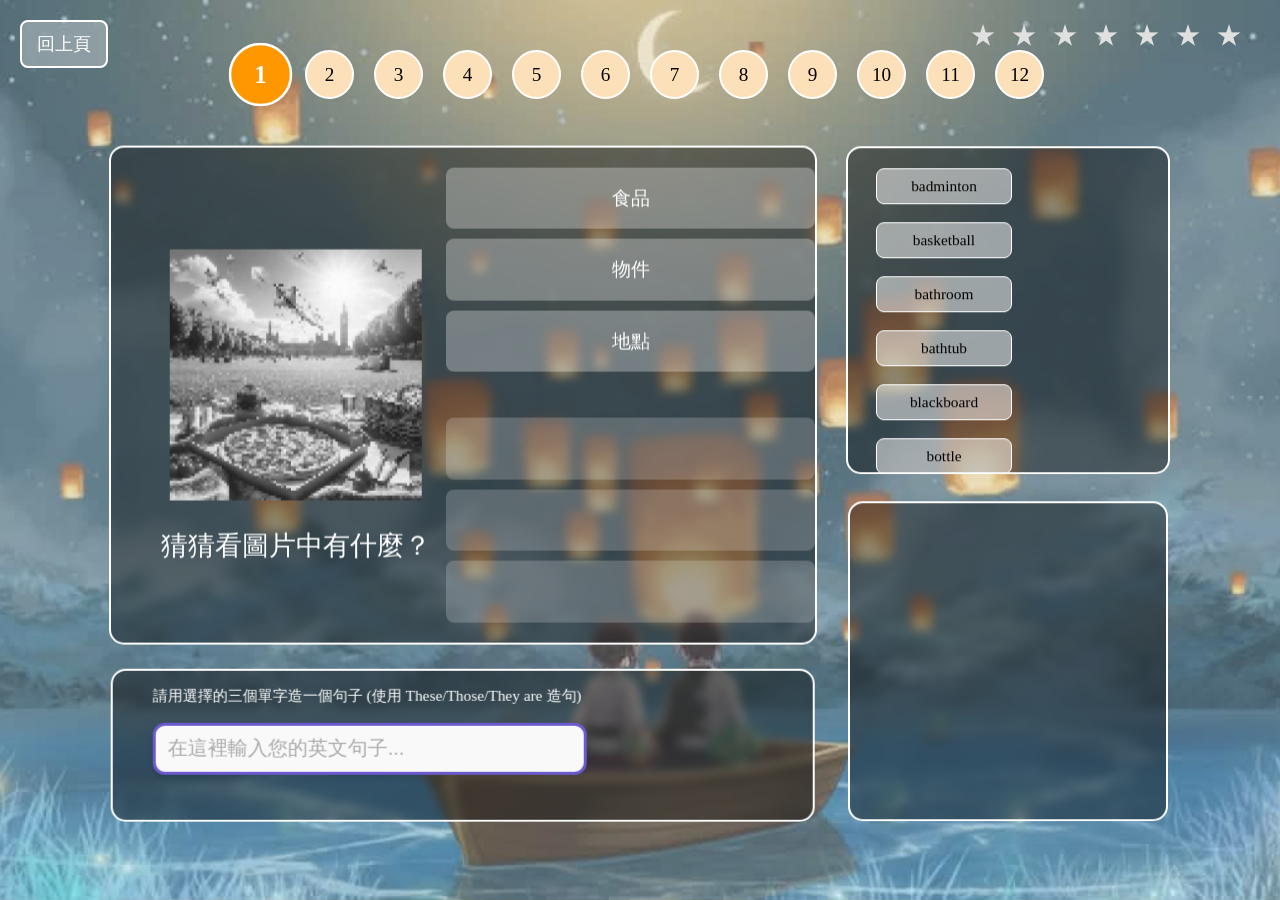
==== hard_mode.html @ 1e6c9f37 "Add files via upload" ====
<!DOCTYPE html>
<html lang="zh-TW">
<head>
    <meta charset="UTF-8">
    <meta name="viewport" content="width=device-width, initial-scale=1.0">
    <title>困難模式：單字解謎</title>
    <link rel="stylesheet" href="static/css/hard_mode.css">
</head>
<body>
    <audio id="easy-bgm" src="static/audio/music_hard.mp3" loop autoplay></audio>

    <div class="bg-layer"></div>
    <a href="index.html" alt="go-back">
        <button id="back-btn" class="back-btn">回上頁</button>
    </a>

    <div id="level-indicator">
        <div class="level-circle active">1</div>
        <div class="level-circle">2</div>
        <div class="level-circle">3</div>
        <div class="level-circle">4</div>
        <div class="level-circle">5</div>
        <div class="level-circle">6</div>
        <div class="level-circle">7</div>
        <div class="level-circle">8</div>
        <div class="level-circle">9</div>
        <div class="level-circle">10</div>
        <div class="level-circle">11</div>
        <div class="level-circle">12</div>
    </div>

    <div id="stars-container">
        <span class="star word-star">★</span>
        <span class="star word-star">★</span>
        <span class="star word-star">★</span>
        <span class="star sentence-star">★</span>
        <span class="star sentence-star">★</span>
        <span class="star sentence-star">★</span>
        <span class="star sentence-star">★</span>

        <div id="scoring-standards" class="scoring-standards">
            <h4>如何獲得更多星星?</h4>
            <ul>
                <li>⭐ 句子符合題目文法提示要求</li>
                <li>⭐ 句子完全使用了所選擇的三個單字</li>
                <li>⭐ 基本文法、大小寫、標點與空格使用正確</li>
                <li>⭐ 句子使用適當形容詞，達一定長度、豐富度</li>
            </ul>
        </div>
    </div>

    <div id="game-box" class="game-box">
        <div id="left-side">
            <img id="vague-image" src="" alt="vague-image">
            <p>猜猜看圖片中有什麼？</p>
        </div>
        <div id="right-side">
            <div id="tip-boxes">
                <div class="tip-box" id="tip1"></div>
                <div class="tip-box" id="tip2"></div>
                <div class="tip-box" id="tip3"></div>
            </div>
            <div id="answer-boxes">
                <div class="answer-box" id="answer1"></div>
                <div class="answer-box" id="answer2"></div>
                <div class="answer-box" id="answer3"></div>
            </div>
        </div>
    </div>

    <div class="sentence" id="sentence">
        <p>請用選擇的三個單字造一個句子</p>
        <input type="text" id="sentence-input" placeholder="在這裡輸入您的英文句子..." class="sentence-input">
        <button class="confirm-btn hidden">確認</button>
    </div>

    <div id="answer-area" class="answer-area">
        <div class="word-card">
            <div class="cards"></div>
            <button class="submit-btn hidden">檢查答案</button>
        </div> 
        <div class="feed-back">
            <div id="feedback-container"></div>
        </div> 
    </div>

    <div id="image-modal" class="modal-backdrop">
        <div class="modal-content">
            <div id="modal-summary-stars" class="modal-summary-stars">
                <span class="m-star">★</span>
                <span class="m-star">★</span>
                <span class="m-star">★</span>
                <span class="m-star">★</span>
                <span class="m-star">★</span>
                <span class="m-star">★</span>
                <span class="m-star">★</span>
            </div>
            <div class="modal-body">
                <div class="modal-body-flex">
                    <div class="image-column">
                        <h3>關卡原始圖片：</h3>
                        <img id="generated-image" src="" alt="Original Image">
                    </div>
                    <div class="image-column">
                        <h3>您用句子生成的圖片如下：</h3>
                        <div id="ai-loading-placeholder">圖片生成中...</div>
                        <img id="ai-generated-image" src="" alt="AI Generated Image" class="hidden">
                    </div>
                </div>
            </div>
            <div class="modal-footer">
                <button id="next-level-btn">下一關</button>
            </div>
        </div>
    </div>

    <script>
        let currentLevel = 1; 
        let levelDataCache = []; 
        let currentSentencePrompt = ""; 
        let feedbackCount = 0; 

        const words = [
            "pizza","kite","grassland","computer","coffee","office","television","sofa","living room",
            "clock","blackboard","classroom","sandwich","robot","factory","bottle","badminton","gym","basketball",
            "scarf","park","glasses","madam","boutique","bathtub","toilet","bathroom","campsite","tent","guitar","magnifier",
            "pasta","scientist","hero","reporter","street","hamburger","market","earphone","wallet","donut","swimsuit"
        ];

        function updateStars(type, count) {
            const selector = type === 'word' ? '.word-star' : '.sentence-star';
            const starGroup = document.querySelectorAll(selector);
            starGroup.forEach((star, index) => {
                if (index < count) {
                    star.classList.add('active'); 
                } else {
                    star.classList.remove('active');
                }
            });
        }

        function typeEffect(elementId, text, delay = 30, callback = null) {
            const container = document.getElementById(elementId);
            container.innerHTML = ''; 
            
            const outputElement = document.createElement('div');
            outputElement.style.whiteSpace = 'pre-wrap'; 
            outputElement.style.lineHeight = '1.6'; 
            container.appendChild(outputElement);
            
            let i = 0;
            const feedBackBox = document.querySelector(".feed-back"); 
            
            function typing() {
                if (i < text.length) {
                    outputElement.textContent += text.charAt(i);
                    i++;
                    if (feedBackBox) feedBackBox.scrollTop = feedBackBox.scrollHeight;
                    setTimeout(typing, delay);
                } else if (callback) { 
                    callback(); 
                }
            }
            typing();
        }

        // 純前端 AI 繪圖產生器 (帶失敗替代圖片)
        async function generateFrontendImage(promptText) {
            const encodedPrompt = encodeURIComponent(`children storybook style illustration, ${promptText}, vivid colors, cute, clean lines`);
            const imageUrl = `https://image.pollinations.ai/prompt/${encodedPrompt}?width=512&height=512&nologo=true`;
            const fallbackImage = "static/image/default_ai.png";

            return new Promise((resolve) => {
                const img = new Image();
                img.src = imageUrl;
                img.onload = () => resolve(imageUrl);
                img.onerror = () => {
                    console.warn("Pollinations.ai 請求失敗，切換至備用圖片");
                    const levelData = levelDataCache.find(item => Number(item.level) === Number(currentLevel));
                    resolve(levelData ? levelData.image_origin : fallbackImage);
                };
            });
        }

        // Gemini API 前端呼叫邏輯
        async function fetchGeminiAnalysis(userSentence, correctSelected, wrongSelected, missingWords, targetAnswers, sentencePrompt, roundIndex) {
            const requestBody = {
                userSentence,
                correctSelected,
                wrongSelected,
                missingWords,
                targetAnswers,
                sentencePrompt,
                roundIndex
            };

            // 呼叫 Vercel Serverless Function 路由
            const response = await fetch("/api/gemini", {
                method: "POST",
                headers: { "Content-Type": "application/json" },
                body: JSON.stringify(requestBody)
            });

            if (!response.ok) {
                throw new Error(`Serverless API 回應異常: ${response.status}`);
            }

            const data = await response.json();
            return data.result;
        }

        // API 請求失敗時觸發的本地罐頭診斷引擎 (Fallback)
        function generatePureFrontendFeedback(sentence, missingWords, userWords) {
            let feedback = "🤖 AI 老師學習與診斷建議：\n\n";
            const s = sentence.trim();

            if (missingWords.length > 0) {
                feedback += `1. 單字提示：有部分目標單字尚未答對或填入哦！請再次檢查圖片細節。\n`;
            } else {
                feedback += `1. 單字提示：太棒了！三個圖片目標單字都有正確選擇與應用！\n`;
            }

            let grammarIssues = [];
            if (!/^[A-Z]/.test(s)) grammarIssues.push("句首字母記得要大寫");
            if (!/[.!?]$/.test(s)) grammarIssues.push("句尾記得加上標點符號 (.)");
            
            if (grammarIssues.length > 0) {
                feedback += `2. 文法修正：${grammarIssues.join("；")}。\n`;
            } else {
                feedback += `2. 文法修正：大小寫與句尾標點符號非常標準！\n`;
            }

            const wordCount = s.split(/\s+/).filter(w => w.length > 0).length;
            if (wordCount < 6) {
                feedback += `3. 畫面引導建議：試著加入一些形容詞（如 big, cute, happy）來豐富句子內容，讓畫面更生動！\n`;
            } else {
                feedback += `3. 畫面引導建議：句子非常有豐富度，表現非常優異！\n`;
            }

            return feedback;
        }

        async function showModal() {
            const levelData = levelDataCache.find(item => Number(item.level) === Number(currentLevel));
            const userSentence = document.getElementById("sentence-input").value.trim();
            
            const currentWordStars = document.querySelectorAll('.word-star.active').length;
            const currentSentenceStars = document.querySelectorAll('.sentence-star.active').length;

            const originalImg = document.getElementById("generated-image");
            const aiImg = document.getElementById("ai-generated-image");
            const loading = document.getElementById("ai-loading-placeholder");
            const footer = document.querySelector(".modal-footer"); 

            if (levelData) originalImg.src = levelData.image_origin;
            loading.classList.remove("hidden");
            loading.textContent = "AI 繪圖大師正在根據你的造句繪製插畫..."; 
            aiImg.classList.add("hidden");
            footer.style.display = "none"; 

            document.getElementById("image-modal").classList.add("visible");
            playStarAnimation(currentWordStars, currentSentenceStars);

            handleFinalSave();

            try {
                const generatedUrl = await generateFrontendImage(userSentence);
                aiImg.src = generatedUrl;
                loading.classList.add("hidden");
                aiImg.classList.remove("hidden");
                footer.style.display = "flex"; 
                
                saveToPortfolio({
                    image: generatedUrl, 
                    mode: '困難模式',
                    level: currentLevel,
                    sentence: userSentence,
                    wordStars: currentWordStars,
                    sentenceStars: currentSentenceStars,
                    time: new Date().toLocaleString('zh-TW', { hour12: false })
                });
            } catch (e) {
                loading.textContent = "生圖功能暫時休息，不影響過關，請點擊下一關。";
                footer.style.display = "flex";
            }
        }

        function loadLevel(level, isReplay = false) {
            const targetLevel = Number(level);
            const levelData = levelDataCache.find(item => Number(item.level) === targetLevel);
            
            if (!levelData) {
                console.error("loadLevel 找不到資料:", targetLevel);
                return;
            }
            
            currentLevel = targetLevel;
            feedbackCount = 0; 
            
            document.querySelectorAll(".level-circle").forEach(c => {
                c.classList.remove("active");
                if (Number(c.textContent) === targetLevel) c.classList.add("active");
            });

            const vagueImg = document.getElementById("vague-image");
            const originalImg = document.getElementById("generated-image");

            vagueImg.src = levelData.image_vague;
            originalImg.src = levelData.image_origin; 

            document.getElementById("tip1").textContent = levelData.tip[0];
            document.getElementById("tip2").textContent = levelData.tip[1];
            document.getElementById("tip3").textContent = levelData.tip[2];

            if (!isReplay) {
                document.querySelectorAll(".answer-box").forEach(b => { 
                    b.textContent = ""; 
                    b.classList.remove("incorrect", "correct", "correct-locked"); 
                });
                document.getElementById("sentence-input").value = "";
                document.getElementById("feedback-container").innerHTML = "";

                const confirmBtn = document.querySelector(".confirm-btn");
                if (confirmBtn) {
                    confirmBtn.textContent = "確認";
                    confirmBtn.disabled = false;
                }

                renderCards(); 
                setSentencePrompt(levelData);
            }
            updateConfirmButton();
            document.querySelectorAll(".star").forEach(s => {
                s.classList.remove("active", "lit");
            });
            document.querySelectorAll(".m-star").forEach(s => {
                s.classList.remove("active-word", "active-sentence", "lit");
            });
        }

        function renderCards() {
            const container = document.querySelector(".cards");
            const taken = Array.from(document.querySelectorAll(".answer-box")).map(b => b.textContent.trim()).filter(w => w !== "");
            container.innerHTML = "";
            [...words].sort().forEach(word => {
                if (taken.includes(word)) return;
                const card = document.createElement("div");
                card.className = "card";
                card.textContent = word;
                card.dataset.word = word;
                container.appendChild(card);
            });
        }

        function setSentencePrompt(levelData) {
            const p = document.querySelector("#sentence p");
            if (levelData?.sentence?.length > 0) {
                currentSentencePrompt = levelData.sentence[Math.floor(Math.random() * levelData.sentence.length)];
                p.innerHTML = `請用選擇的三個單字造一個句子 (${currentSentencePrompt})`;
            }
        }

        function updateConfirmButton() {
            const a1 = document.getElementById("answer1").textContent.trim();
            const a2 = document.getElementById("answer2").textContent.trim();
            const a3 = document.getElementById("answer3").textContent.trim();
            const s = document.getElementById("sentence-input").value.trim();
            
            const isCardsFull = (a1 !== "" && a2 !== "" && a3 !== "");
            document.querySelector(".submit-btn").classList.toggle("hidden", !isCardsFull);

            const isSentenceReady = (s !== "");
            document.querySelector(".confirm-btn").classList.toggle("hidden", !isSentenceReady);
        }

        function handleSubmitAnswer() {
            const levelData = levelDataCache.find(item => item.level === currentLevel);
            if (!levelData) return;
            const userBoxes = [document.getElementById("answer1"), document.getElementById("answer2"), document.getElementById("answer3")];
            const corrects = levelData.answer.map(w => w.toLowerCase());

            userBoxes.forEach(box => {
                const word = box.textContent.trim().toLowerCase();
                box.classList.remove("incorrect", "correct", "correct-locked");
                if (corrects.includes(word)) {
                    box.classList.add("correct", "correct-locked"); 
                } else if (word !== "") {
                    box.classList.add("incorrect"); 
                }
            });
            const correctCount = document.querySelectorAll(".answer-box.correct").length;
            updateStars('word', correctCount);
        }

        function evaluateSentenceStars(sentence, userWords) {
            let stars = 0;
            const s = sentence.trim();
            const sLower = s.toLowerCase();
            
            const hasPattern = /\b(these|those|they are)\b/i.test(sLower) || /\bwhat (is|are) .+ doing\b/i.test(sLower);
            const usedCount = userWords.filter(w => sLower.includes(w.toLowerCase())).length;
            
            const hasSubject = /\b(i|you|he|she|it|we|they|the|this|that|these|those)\b/i.test(sLower);
            const hasVerb = /\b(is|am|are|was|were|be|have|has|do|does|did|can|could|will|should)\b/i.test(sLower);
            const properFormat = /^[A-Z]/.test(s) && /[.!?]$/.test(s); 
            const noSpacingIssue = !(/\s[.,!?;:]|[.,!?;:](?!\s|$)|\s{2,}/.test(s)); 
            
            const wordCount = s.split(/\s+/).filter(w => w.length > 0).length;
            const hasAdjective = /\b(round|square|beautiful|handsome|fragrant|delicious|colorful|expensive|cheap|smart|cute|big|huge|wide|narrow|tall|short|small|happy|sad|hot|cold|red|orange|blue|green|yellow|white|black|gray|fast|slow|good|nice|comfortable|dark|bright)\b/i.test(sLower);

            if (hasPattern) {
                stars = 1;
                if (usedCount >= 3) {
                    stars = 2;
                    if (properFormat && hasSubject && hasVerb && noSpacingIssue) {
                        stars = 3;
                        if (wordCount >= 20 && hasAdjective) {
                            stars = 4;
                        }
                    }
                }
            }

            updateStars('sentence', stars);
        }

        async function handleConfirm() {
            const btn = document.querySelector(".confirm-btn");
            const sentenceInput = document.getElementById("sentence-input");
            const levelData = levelDataCache.find(item => Number(item.level) === Number(currentLevel));
            
            if (!levelData) return;

            const userBoxes = [document.getElementById("answer1"), document.getElementById("answer2"), document.getElementById("answer3")];
            const selectedWords = userBoxes.map(b => b.textContent.trim().toLowerCase()).filter(w => w !== "");
            const targetAnswers = levelData.answer.map(w => w.toLowerCase());

            const correctSelected = selectedWords.filter(w => targetAnswers.includes(w));
            const wrongSelected = selectedWords.filter(w => !targetAnswers.includes(w));
            const missingWords = targetAnswers.filter(w => !selectedWords.includes(w));

            evaluateSentenceStars(sentenceInput.value.trim(), selectedWords);

            if (feedbackCount >= 2) { 
                showModal();
                return;
            }

            btn.disabled = true;
            document.getElementById("feedback-container").innerHTML = "🤖 AI 老師正在連線批改並分析學習進度...";

            let finalFeedback = "";
            try {
                finalFeedback = await fetchGeminiAnalysis(
                    sentenceInput.value.trim(),
                    correctSelected,
                    wrongSelected,
                    missingWords,
                    targetAnswers,
                    currentSentencePrompt,
                    feedbackCount
                );
            } catch (err) {
                console.warn("Gemini API 請求失敗，改為本地診斷引導:", err);
                finalFeedback = generatePureFrontendFeedback(sentenceInput.value.trim(), missingWords, selectedWords);
            }

            typeEffect('feedback-container', finalFeedback, 30, () => {
                feedbackCount++; 
                btn.disabled = false;

                if (feedbackCount < 2) {
                    btn.textContent = "再造一次";
                } else {
                    btn.textContent = "生成圖片";
                }
                updateConfirmButton();
            });
        }

        window.addEventListener("DOMContentLoaded", () => {
            document.querySelector(".cards").addEventListener("click", e => {
                if (!e.target.classList.contains("card")) return;
                const emptyBox = [
                    document.getElementById("answer1"),
                    document.getElementById("answer2"),
                    document.getElementById("answer3")
                ].find(b => b.textContent.trim() === "");
                
                if (emptyBox) {
                    emptyBox.textContent = e.target.dataset.word; 
                    e.target.remove(); 
                    updateConfirmButton(); 
                }
            });

            document.querySelectorAll(".answer-box").forEach(box => {
                box.addEventListener("click", () => {
                    if (box.textContent === "" || box.classList.contains("correct-locked")) return;
                    box.textContent = ""; 
                    box.classList.remove("incorrect", "correct");
                    renderCards(); 
                    updateConfirmButton();
                });
            });

            document.getElementById("sentence-input").addEventListener("input", () => {
                updateConfirmButton();
            });

            document.querySelector(".confirm-btn").addEventListener("click", handleConfirm);
            document.querySelector(".submit-btn").addEventListener("click", handleSubmitAnswer); 

            document.getElementById("next-level-btn").addEventListener("click", () => { 
                document.getElementById("image-modal").classList.remove("visible");
                handleFinalSave(); 

                document.querySelectorAll(".m-star").forEach(s => {
                    s.classList.remove("active-word", "active-sentence");
                });
                        
                setTimeout(() => {
                    loadLevel(currentLevel + 1); 
                }, 100);
            });
            
            fetch("static/data/hard_mode.json")
                .then(res => {
                    if (!res.ok) throw new Error("找不到困難模式關卡檔案");
                    return res.json();
                })
                .then(data => { 
                    levelDataCache = data; 
                    const urlParams = new URLSearchParams(window.location.search);
                    const levelParam = urlParams.get('level');
                    loadLevel(levelParam ? parseInt(levelParam) : 1);
                })
                .catch(err => {
                    console.error(err);
                    alert("讀取關卡失敗，請檢查 static/data/hard_mode.json 是否存在");
                });
        });

        function saveToPortfolio(data) {
            try {
                let portfolio = JSON.parse(localStorage.getItem('userPortfolio')) || [];
                portfolio.unshift(data); 

                if (portfolio.length > 50) {
                    portfolio.pop(); 
                }

                localStorage.setItem('userPortfolio', JSON.stringify(portfolio));
            } catch (e) {
                console.error("儲存失敗，可能是 localStorage 空間不足:", e);
                alert("作品集儲存空間已滿，請到個人作品集刪除一些舊作品哦！");
            }
        }

        function playStarAnimation(totalWordStars, totalSentenceStars) {
            const modalStars = document.querySelectorAll('.m-star');
            const starAudioPath = 'static/audio/star.mp3';
            
            modalStars.forEach(s => s.classList.remove('active-word', 'active-sentence'));

            for (let i = 0; i < totalWordStars; i++) {
                setTimeout(() => {
                    if (modalStars[i]) {
                        modalStars[i].classList.add('active-word');
                        new Audio(starAudioPath).play().catch(e => {}); 
                    }
                }, i * 400);
            }

            for (let j = 0; j < totalSentenceStars; j++) {
                setTimeout(() => {
                    const starIndex = j + 3; 
                    if (modalStars[starIndex]) {
                        modalStars[starIndex].classList.add('active-sentence');
                        new Audio(starAudioPath).play().catch(e => {}); 
                    }
                }, (j + totalWordStars) * 400); 
            }
        }

        function handleFinalSave() {
            const mode = 'hard';
            const currentWordStars = document.querySelectorAll('.word-star.active').length;
            const currentSentenceStars = document.querySelectorAll('.sentence-star.active').length;
            const totalStars = currentWordStars + currentSentenceStars;

            let starRecords = JSON.parse(localStorage.getItem('starRecords')) || { "easy": {}, "hard": {} };
            if (!starRecords[mode]) starRecords[mode] = {};
            const prevStars = starRecords[mode][currentLevel] || 0;
            if (totalStars > prevStars) {
                starRecords[mode][currentLevel] = totalStars;
                localStorage.setItem('starRecords', JSON.stringify(starRecords));
            }

            let progressData = JSON.parse(localStorage.getItem('gameProgress')) || { "easy": 1, "hard": 1 };
            if (currentLevel >= progressData[mode]) {
                progressData[mode] = currentLevel + 1;
                localStorage.setItem('gameProgress', JSON.stringify(progressData));
            }
        }
    </script>
</body>
</html>
---- static/css/hard_mode.css ----
body, html {
    margin: 0;
    padding: 0;
    height: 100%;
    overflow: hidden;
    font-family: "Noto Sans TC", "sans-serif"; 
    color: white;
    text-align: center;
    align-items: center;
    box-sizing: border-box;
}
.bg-layer {
    position: fixed;
    top: 0;
    left: 0;
    width: 100%;
    height: 100%;
    background-image: url('/static/image/background_hard.jpg');
    background-size: cover;
    background-position: center;
    background-repeat: no-repeat;
    opacity: 0.8; /* ✅ 只讓背景變透明 */
    z-index: -1; /* ✅ 在所有前景元素之下 */
}

#back-btn {
    position: fixed;
    top: 20px;
    left: 20px;
    padding: 10px 15px;
    background: rgba(255, 255, 255, 0.3);
    border: 2px solid white;
    border-radius: 8px;
    color: white;
    font-size: 1.1em;
    cursor: pointer;
    transition: background 0.3s ease;
}
#back-btn:hover {
    background: rgba(255, 255, 255, 0.5);
}

.game-box {
    position: absolute;
    top: 50%;
    left: 50%;
    width: 55%;
    height: 55%;
    transform: translate(-75%, -61%);
    background: rgba(0, 0, 0, 0.4);
    border: 2px solid white;
    border-radius: 15px;
    backdrop-filter: blur(5px);
    display: flex;
    justify-content: center;
    align-items: center;
}
.sentence {
    box-sizing: border-box;
    position: absolute;
    top: 50%;
    left: 40%;
    width: 55%;
    height: 17%;
    background: rgba(0, 0, 0, 0.4);
    border: 2px solid white;
    border-radius: 15px;
    backdrop-filter: blur(5px);
    transform: translate(-57%, 143%);
    text-align: left;
    font-size: 1.2em;
    padding: 0 40px;
}
.sentence p {
    font-size: 1.2vw;
    /* margin: 20px 0; */
}
/* 針對造句區域的樣式調整 */
.sentence-input {
    width: 70%; /* 依照使用者要求設定寬度 */
    height: 35%; /* 固定高度，使其看起來像長方形 */
    padding: 0 12px; /* 左右內邊距，上下由 height 決定 */
    line-height: 48px; /* 確保文字垂直居中 */
    box-sizing: border-box; /* 確保 padding/border 不增加總尺寸 */
    border: 3px solid #6A5ACD; /* 紫羅蘭色邊框 */
    border-radius: 12px;
    font-size: 20px;
    box-shadow: 0 4px 6px rgba(0, 0, 0, 0.1);
    font-family: 'Inter', Arial, sans-serif;
    transition: border-color 0.3s, box-shadow 0.3s;
    background-color: #f9f9f9;
    /* 關鍵：確保文字不會換行，且超出部分隱藏 */
    white-space: nowrap;
    overflow-x: auto; /* 允許橫向滾動查看超出內容 */
    overflow-y: hidden; /* 隱藏垂直滾動條 */
    /* margin-bottom: 50px; */
}

.sentence-input::placeholder {
    color: #aaa;
}

.sentence-input:focus {
    outline: none;
    border-color: #483D8B; /* 深紫羅蘭色 */
    box-shadow: 0 0 10px rgba(72, 61, 139, 0.6);
}

.answer-area {
    position: absolute;
    top: 50%;
    left: 50%;
    width: 25%;
    height: 75%;
    transform: translate(65%, -45%);
    display: flex;
    justify-content: center;
    align-items: center;
    flex-direction: column;
    gap: 4%;
}
.word-card, .feed-back {
    width: 100%;
    height: 48%;
    background: rgba(0, 0, 0, 0.4); 
    border: 2px solid white;
    border-radius: 15px;
    backdrop-filter: blur(5px);
}
.word-card {
    display: flex;
    flex-direction: row;
    gap: 5%;
}
.cards{
    height: 100%;
    width: 60%;
    /* border: 3px solid black; */
    display: flex;
    flex-direction: column;
    gap: 10px;
    overflow-y: scroll;
}
.cards::-webkit-scrollbar {
    display: none;
}

.card {
    width: 70%;
    padding: 8px 0;
    margin: 4px auto;
    background: rgba(255, 255, 255, 0.5);
    border: 1px solid white;
    color: black;
    border-radius: 8px;
    text-align: center;
    font-size: 1.2vw;
    cursor: pointer;
    transition: 0.2s;
}
.card:first-child {
    margin-top: 20px;
}
.card:last-child {
    margin-bottom: 20px;
}
.card:hover {
    background: rgba(255, 255, 255, 0.7);
}

.confirm {
    display: flex;
    height: 100%;
    width: 20%;
    /* border: 3px solid black; */
    align-items: flex-end;
    justify-content: left;
}

.feed-back {
    display: grid;
    box-sizing: border-box;
    padding: 20px 10px;
    text-align: center;
    justify-content: center;
    align-content: flex-start;
    font-size: 1em;
    overflow: hidden;
    overflow-y: auto;
}

.feed-back::-webkit-scrollbar {
    width: 0;
    height: 0;
}

#level-indicator {
    width: 100%;
    display: flex;
    justify-content: center;
    gap: 20px; /* 等距 */
    margin-top: 50px; /* 讓它在 game-box 上方 */
}

.level-circle {
    width: 5vh;
    height: 5vh;
    border-radius: 50%;
    background: rgb(252, 224, 186);
    color: black;
    border: 2px solid white;
    display: flex;
    justify-content: center;
    align-items: center;
    font-size: 1.2em;
    user-select: none; /* 禁止選取文字 */
    pointer-events: none; /* 禁止點擊 */
    transition: transform 0.3s ease, background 0.3s ease;
}
/* 當前關卡 */
.level-circle.active {
    transform: scale(1.4);
    background: rgb(255, 174, 45);
    color: black;
    font-weight: bold;
}
/* 星星 */
.star {
    font-size: 2vw;
    color: #e0e0e0; /* 預設灰色 */
    transition: color 0.3s, transform 0.3s;
    display: inline-block;
    /* -webkit-text-stroke: 1px #555; 1px 寬的黑色邊框 */
}
/* 修改這裡：把 .lit 改成 .active */
.word-star.active {
    color: #f1c40f; /* 亮黃色 */
    text-shadow: 0 0 10px rgba(241, 196, 15, 0.6);
    transform: scale(1.1);
}

/* 修改這裡：把 .lit 改成 .active */
.sentence-star.active {
    color: #ff8800; /* 亮橘色 */
    text-shadow: 0 0 12px rgba(255, 136, 0, 0.6);
    transform: scale(1.1);
}
#stars-container {
    display: flex;
    position: absolute;
    top: 2vh;
    right: 3vw;
    flex-direction: row;
    gap: 15px;
    cursor: help;
}
/* 資訊框的基本設定 */
.scoring-standards {
    display: none;        /* 預設隱藏 */
    position: absolute;
    top: 40px;            /* 出現在星星下方 */
    right: 0;             /* 靠右對齊 */
    width: 300px;
    background-color: rgba(0, 0, 0, 0.75); /* 半透明黑色背景 */
    color: white;
    padding: 15px;
    border-radius: 8px;
    box-shadow: 0 4px 15px rgba(0,0,0,0.3);
    z-index: 1000;        /* 確保在最上層 */
    text-align: left;
    pointer-events: none; /* 防止滑鼠滑入資訊框時造成閃爍 */
}

/* 核心邏輯：當滑鼠停留在容器上時，顯示資訊框 */
#stars-container:hover .scoring-standards {
    display: block;
}

/* 內部的文字樣式微調 */
.scoring-standards h4 {
    margin: 0 0 10px 0;
    color: #f1c40f;
    font-size: 1.1em;
}

.scoring-standards ul {
    margin: 0;
    padding-left: 0;
    list-style: none;
    font-size: 0.9em;
    line-height: 1.6;
}

/* 左側圖片區 */
#left-side {
    flex: 1;
    height: 100%;
    display: flex;
    justify-content: center; /* 水平置中 */
    align-items: center;     /* 垂直置中 */
    flex-direction: column;
    font-size: 1.5em;
    /* border: 2px solid black; */
    transform: translate(5%, 5%);
}
#left-side p {
    font-size: 3vh;
}
#vague-image {
    width: 75%;  /* 可自行調整 */
    height: auto;
    object-fit: cover;
}
/* 圖片淡出 */
#vague-image.fade-out {
    opacity: 0;
    transition: opacity 0.7s ease-in-out;
}

/* 圖片淡入 */
#vague-image.fade-in {
    opacity: 1;
    transition: opacity 0.7s ease-in-out;
}

/* 右側區域 */
#right-side {
    flex: 1;
    height: 100%;
    display: flex;
    flex-direction: column;
    justify-content: center; /* 上下分開 */
    align-items: center;            /* 水平置中 */
    padding: 20px 0;                /* 上下內距 */
    box-sizing: border-box;
    gap: 10%;
}

/* 上方提示框 */
#tip-boxes {
    display: flex;
    flex-direction: column;
    gap: 10px;
    height: 45%; /* 分配這組容器在右側佔用的總高度比例 */
    width: 100%; /* 寬度佔滿，由內部的 box 自己決定寬度 */
    align-items: center;
}
.tip-box {
    height: 30%;          /* 佔父容器 (#tip-boxes) 高度的 15% */
    min-height: 30px;     /* 設定保險值，避免縮得太小 */
    /* 2. 透過長寬比自動決定寬度 */
    aspect-ratio: 6 / 1;  
    width: auto;
    background: rgba(255, 255, 255, 0.3);
    border-radius: 8px;
    display: flex;
    justify-content: center;
    align-items: center;
    font-size: 1.5vw;
}
/* 下方答案框 */
#answer-boxes {
    display: flex;
    flex-direction: column;
    gap: 10px;
    height: 45%; /* 分配這組容器在右側佔用的總高度比例 */
    width: 100%; /* 寬度佔滿，由內部的 box 自己決定寬度 */
    align-items: center;
}
/* 正確答案的綠色背景 */
.answer-box.correct, .answer-box.correct-locked {
    background-color: rgb(120, 255, 120); 
    color: black; /* 確保文字在淺綠背景上清晰 */
}

/* 錯誤答案的紅色背景 */
.answer-box.incorrect {
    background-color: rgb(255, 120, 120);
    color: black; /* 確保文字在淺紅背景上清晰 */
}

.answer-box {
    height: 30%;          /* 佔父容器 (#tip-boxes) 高度的 15% */
    min-height: 30px;     /* 設定保險值，避免縮得太小 */
    /* 2. 透過長寬比自動決定寬度 */
    aspect-ratio: 6 / 1;  
    width: auto;        /* 讓高度由比例決定，不要寫死 % */
    background: rgba(255, 255, 255, 0.2);
    border-radius: 8px;
    display: flex;
    justify-content: center;
    align-items: center;
    font-size: 1.5vw;
}

 /* 移除 .ai-title 樣式 */
#feedback-container {
    min-height: 50px; /* 預留空間給打字內容，防止佈局跳動 */
    margin-bottom: 20px;
    white-space: pre-wrap; /* 保持文本中的換行符號 */
    font-size: 1.2rem;
    color: white;
}
/* 載入動畫點點 */
.loading-dot {
    animation: loading-pulse 1.5s infinite;
}
.modal-body-flex {
    display: flex;
    justify-content: center;
    align-items: flex-start;
    gap: 20px;
    margin-top: 15px;
}
.image-column {
    flex: 1;
    display: flex;
    flex-direction: column;
    align-items: center;
}
.image-column img {
    width: 100%;
    height: auto;
    max-height: 450px;
    object-fit: contain;
}
#ai-loading-placeholder {
    color: black;
    font-weight: bold; 
    margin-top: 20px;
}

/* Loading dots animation */
@keyframes blink {
    0% { opacity: 0.2; }
    20% { opacity: 1; }
    100% { opacity: 0.2; }
}

.loading-dot {
    font-weight: bold;
    animation: blink 1.4s infinite;
}
.loading-dot:nth-child(2) {
    animation-delay: 0.2s;
}
.loading-dot:nth-child(3) {
    animation-delay: 0.4s;
}

.confirm-btn {
    position: absolute;
    right: 20px;
    margin-bottom: 20px;
    padding: 6px 12px;
    border-radius: 8px;
    font-size: 1vw;
    border: 2px solid white;
    background: rgb(252, 224, 186);
    transition: background 0.3s ease;
}
.submit-btn {
    position: absolute;
    right: 20px;
    bottom: 20px;
    padding: 8px 15px;
    border-radius: 8px;
    font-size: 1vw;
    border: 2px solid white;
    background: rgb(252, 224, 186);
    transition: background 0.3s ease;
}
.confirm-btn:hover {
    background: rgb(255, 174, 45);
}
.submit-btn:hover {
    background: rgb(255, 174, 45);
}
/* 生成圖片按鈕樣式 */
#generate-image-btn {
    position: absolute;
    /* 讓按鈕位於輸入框右上方 (約與輸入框中央對齊) */
    bottom: 20px; 
    right: 120px;
    padding: 14px 18px;
    background-color: #3b5998; 
    color: white;
    border: none;
    border-radius: 5px;
    cursor: pointer;
    font-weight: bold;
    transition: background-color 0.2s;
    z-index: 10; 
}

#generate-image-btn:hover {
    background-color: #4c70ba;
}

@keyframes loading-pulse {
    0%, 100% { opacity: 1; }
    50% { opacity: 0.3; }
}


a {
    text-decoration: none; /*去掉文字底線*/
    color: inherit; /*保持文字原來顏色*/
}
.hidden {
    display: none !important;
    /* display: none ; */
}
/* ================= 模態視窗樣式 Start ================= */
.modal-backdrop {
    /* 蓋住整個畫面 */
    position: fixed;
    top: 0;
    left: 0;
    width: 100%;
    height: 100%;
    background-color: rgba(0, 0, 0, 0.7); /* 半透明黑色背景 */
    display: flex; /* 啟用 Flexbox 進行置中 */
    justify-content: center; /* 水平置中 */
    align-items: center; /* 垂直置中 */
    z-index: 1000; /* 確保在最上層 */
    visibility: hidden; /* 預設隱藏 */
    opacity: 0;
    transition: visibility 0s, opacity 0.3s ease;
}

.modal-backdrop.visible {
    visibility: visible;
    opacity: 1;
}

.modal-content {
    background-color: #fff;
    padding: 20px;
    border-radius: 15px;
    box-shadow: 0 4px 12px rgba(0, 0, 0, 0.2);
    /* 設置寬高並置中 */
    width: 70vw; /* 寬度 70% */
    height: 70vh; /* 高度 70% */
    max-width: 800px; /* 避免在超寬螢幕上過大 */
    max-height: 600px; /* 避免在超高螢幕上過高 */
    display: flex;
    flex-direction: column;
    justify-content: space-between; /* 讓內容與按鈕區分開 */
    align-items: center;
    text-align: center;
}

.modal-body {
    flex-grow: 1; /* 讓內容區佔據剩餘空間 */
    width: 100%;
    display: flex;
    flex-direction: column;
    justify-content: center;
    align-items: center;
    overflow: hidden; /* 確保內容不超出 */
}
        
.modal-body h3 {
    margin-bottom: 10px;
    color: #333;
}

.modal-body img {
    max-width: 90%;
    max-height: 80%; /* 留空間給標題 */
    border-radius: 8px;
    object-fit: contain; /* 確保圖片完整顯示 */
    border: 2px solid #ddd;
}

.modal-footer {
    width: 100%;
    padding-top: 15px;
    border-top: 1px solid #eee;
    display: flex;
    justify-content: center; /* 置中按鈕群組 */
    gap: 20px; /* 按鈕間距 */
}
        
.modal-footer button {
    padding: 10px 20px;
    border: none;
    border-radius: 8px;
    cursor: pointer;
    font-size: 16px;
    font-weight: bold;
    transition: background-color 0.2s;
}

.modal-summary-stars {
    text-align: center;
    margin-bottom: 20px;
    font-size: 2.5rem; /* 星星大一點比較霸氣 */
}

.m-star {
    color: #444; /* 預設暗灰色 */
    margin: 0 5px;
    transition: transform 0.2s ease, color 0.2s ease;
    display: inline-block;
}

/* Modal 前三顆亮起：黃色 */
.m-star.active-word {
    color: #FFD700; /* 金色/黃色 */
    text-shadow: 0 0 15px rgba(255, 215, 0, 0.8);
    transform: scale(1.2);
}

/* Modal 後四顆亮起：橘色 */
.m-star.active-sentence {
    color: #ff8800; /* 橘色 */
    text-shadow: 0 0 15px rgba(255, 136, 0, 0.8);
    transform: scale(1.2);
}

#replay-btn {
    background-color: #6c757d; /* 灰色 */
    color: white;
}
#replay-btn:hover {
    background-color: #5a6268;
}

#next-level-btn {
    background-color: #007bff; /* 藍色 */
    color: white;
}
#next-level-btn:hover {
    background-color: #0056b3;
}
        
/* 關卡指示器樣式更新 (確保 active 狀態能正確顯示) */
.level-circle.active {
    background-color: #ff9800; /* 活躍關卡顏色 */
    color: white;
    transform: scale(1.3);
    font-weight: bold;
}
.level-circle {
    /* 假設您的 CSS 中有基礎樣式，這裡只加上過渡效果 */
    transition: all 0.2s ease;
}
/* ================= 模態視窗樣式 End ================= */


@media screen and (max-width: 768px) {
    .game-box {
        width: 90%;
        height: 30%;
        transform: translate(-50%, -100%);
    }
     #vague-image {
        height: 70%;  /* 可自行調整 */
    }
    .sentence {
        width: 90%;
        height: 14%;
        transform: translate(-39%, 120%);
        font-size: 0.8em;
        padding: 0 20px;
        z-index: 1000;
    }
    .sentence p {
        font-size: 3.5vw;
        margin: 8px 0;
    }
    .sentence-input {
        height: 35%; 
        width: 80%;
        font-size: 15px;
        transform: translateY(-15%);

    }
    .answer-area {
        width: 90%;
        height: 35%;
        transform: translate(-50%, 50%);
    }
    .word-card {
        height: 40%;
        transform: translateY(-125%);
    }
    .feed-back {
        height: 45%;
        transform: translateY(-20%);
    }
    .cards {
        width: 60%;
        font-size: 16px;
    }
    .confirm {
        width: 25%;
    }
    .card {
        width: 70%;
        padding: 3px 0;
        margin: 4px auto;
        background: rgba(255, 255, 255, 0.5);
        border: 1px solid white;
        color: black;
        border-radius: 8px;
        text-align: center;
        font-size: 1.2em;
        cursor: pointer;
        transition: 0.2s;
    }
    .confirm-btn {
        right: 10px;
        margin-top: 2px;
        padding: 4px 8px;
        border-radius: 8px;
        font-size: 0.8em;
        transform: translateY(-20%);
    }

    .submit-btn {
        right: 10px;
        bottom: 10px;
        padding: 5px 9px;
        font-size: 1em;
    }

    #level-indicator {
        gap: 10px;
        font-size: 0.5em;
        margin-top: 90px;
    }
    .level-circle {
        width: 16px;
        height: 16px;
    }
    .star {
        font-size: 1.5rem;
    }
    #stars-container {
        top: 5vh;
        right: 3vw;
        gap: 10px;
    }
    #left-side p {
        font-size: 2vh;
    }
    #right-side {
        gap: 20px;
    }

    #tip-boxes {
        gap: 5px;
    }
    #answer-boxes {
        gap: 5px;
    }

    .tip-box {
        height: 25%;
        min-height: 20px;
        font-size: 0.7em;
    }
    .answer-box {
        height: 25%;
        min-height: 20px;
        font-size: 0.7em;
    }
    #feedback-container {
        margin-top: 20px;
        font-size: 0.8rem;
        color: white;
        /* border: 2px solid white; */
    }
    #generate-image-btn {
        bottom: 10px; 
        right: 80px;
        padding: 6px 12px;
        border-radius: 10px;
    }
    .modal-body h3 {
        font-size: 10px;
    }
    .modal-content {
        background-color: #fff;
        padding: 20px;
        border-radius: 15px;
        box-shadow: 0 4px 12px rgba(0, 0, 0, 0.2);
        /* 設置寬高並置中 */
        width: 80vw; /* 寬度 80% */
        height: 45vh; /* 高度 45% */
    }
    .modal-summary-stars {
        font-size: 1.5rem; 
    }
}
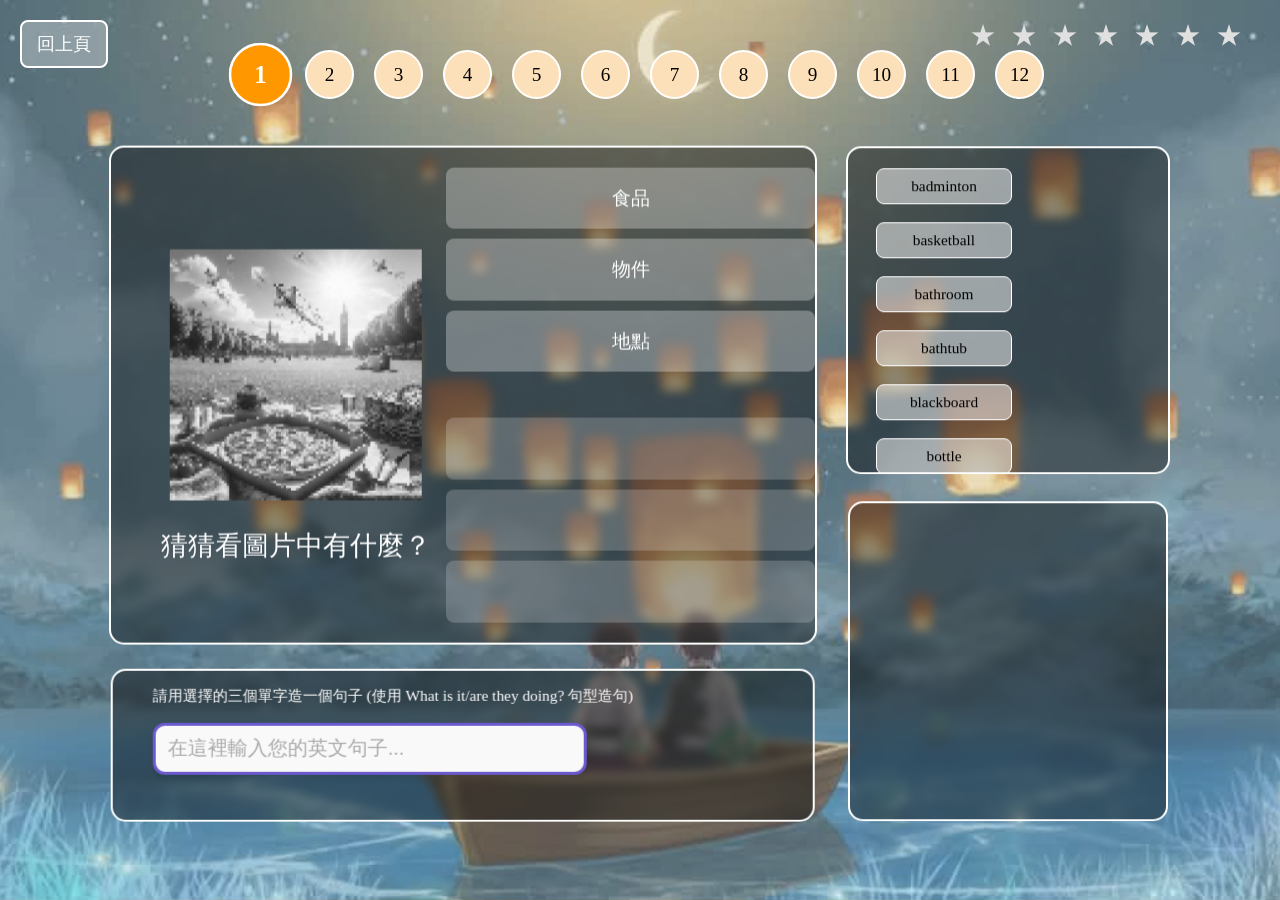
==== commit 8f65faed: "Update hard_mode.html" ====
--- a/hard_mode.html
+++ b/hard_mode.html
@@ -164,22 +164,37 @@
             typing();
         }
 
-        // 純前端 AI 繪圖產生器 (帶失敗替代圖片)
+        // 前端 AI 繪圖產生器 (經由 Vercel 後端安全帶入付費版 Key)
         async function generateFrontendImage(promptText) {
-            const encodedPrompt = encodeURIComponent(`children storybook style illustration, ${promptText}, vivid colors, cute, clean lines`);
-            const imageUrl = `https://image.pollinations.ai/prompt/${encodedPrompt}?width=512&height=512&nologo=true`;
             const fallbackImage = "static/image/default_ai.png";
 
-            return new Promise((resolve) => {
-                const img = new Image();
-                img.src = imageUrl;
-                img.onload = () => resolve(imageUrl);
-                img.onerror = () => {
-                    console.warn("Pollinations.ai 請求失敗，切換至備用圖片");
-                    const levelData = levelDataCache.find(item => Number(item.level) === Number(currentLevel));
-                    resolve(levelData ? levelData.image_origin : fallbackImage);
-                };
-            });
+            try {
+                const response = await fetch("/api/generate-image", {
+                    method: "POST",
+                    headers: { "Content-Type": "application/json" },
+                    body: JSON.stringify({ promptText })
+                });
+
+                if (!response.ok) throw new Error("繪圖 API 回傳失敗");
+
+                const data = await response.json();
+                const imageUrl = data.imageUrl;
+
+                return new Promise((resolve) => {
+                    const img = new Image();
+                    img.src = imageUrl;
+                    img.onload = () => resolve(imageUrl);
+                    img.onerror = () => {
+                        console.warn("圖片載入失敗，切換至備用圖片");
+                        const levelData = levelDataCache.find(item => Number(item.level) === Number(currentLevel));
+                        resolve(levelData ? levelData.image_origin : fallbackImage);
+                    };
+                });
+            } catch (err) {
+                console.warn("呼叫繪圖後端失敗，切換至備用圖片:", err);
+                const levelData = levelDataCache.find(item => Number(item.level) === Number(currentLevel));
+                return levelData ? levelData.image_origin : fallbackImage;
+            }
         }
 
         // Gemini API 前端呼叫邏輯
@@ -605,4 +620,4 @@
         }
     </script>
 </body>
-</html>+</html>
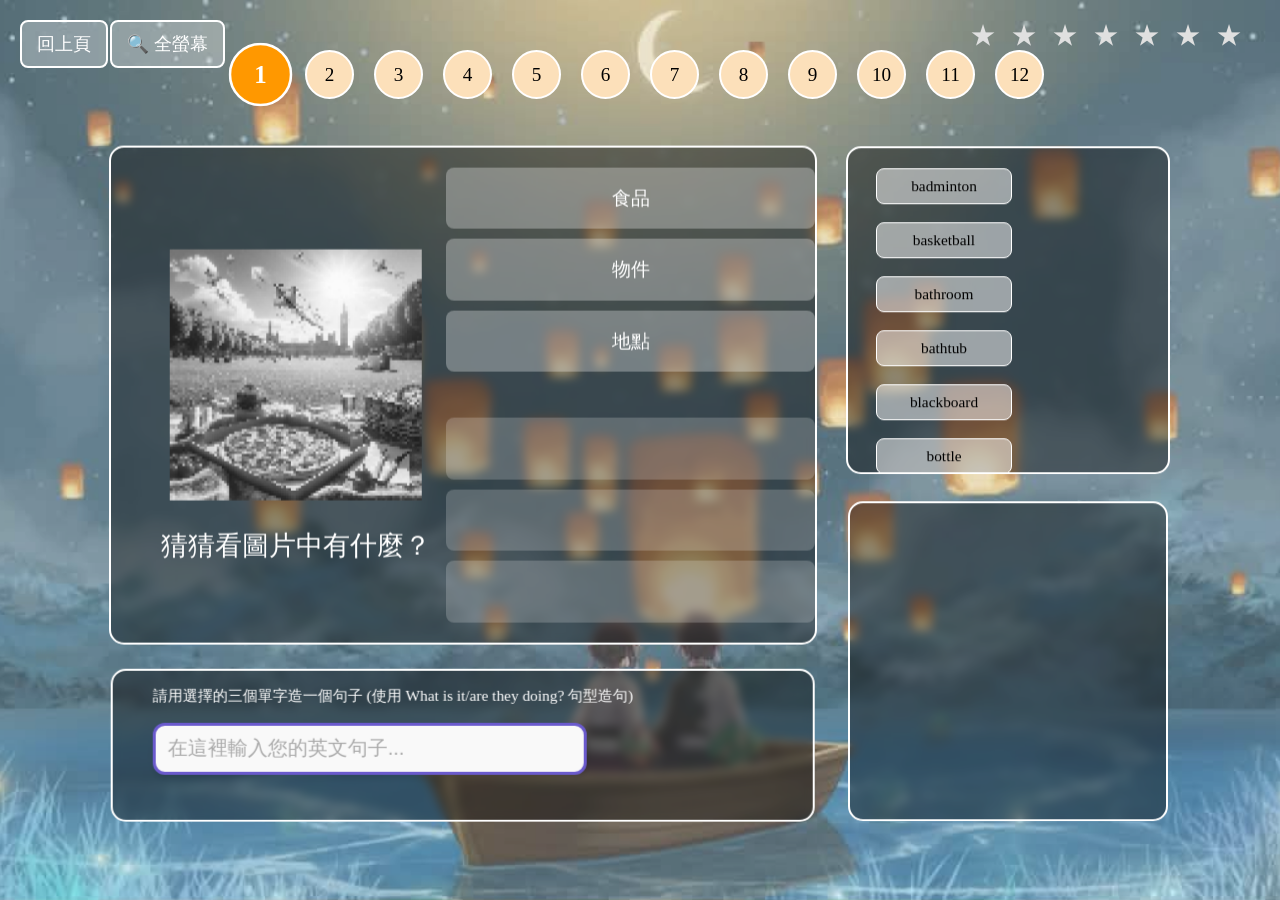
==== commit efe38441: "Update hard_mode.html" ====
--- a/hard_mode.html
+++ b/hard_mode.html
@@ -2,7 +2,8 @@
 <html lang="zh-TW">
 <head>
     <meta charset="UTF-8">
-    <meta name="viewport" content="width=device-width, initial-scale=1.0">
+    <!-- <meta name="viewport" content="width=device-width, initial-scale=1.0"> -->
+    <meta name="viewport" content="width=device-width, initial-scale=1.0, maximum-scale=1.0, user-scalable=no, viewport-fit=cover">
     <title>困難模式：單字解謎</title>
     <link rel="stylesheet" href="static/css/hard_mode.css">
 </head>
@@ -114,6 +115,9 @@
         </div>
     </div>
 
+    <button id="fullscreen-btn" onclick="toggleFullScreen()" style="position: fixed; top: 20px; left: 110px; padding: 10px 15px; background: rgba(255, 255, 255, 0.3); border: 2px solid white; border-radius: 8px; color: white; font-size: 1.1em; cursor: pointer; z-index: 10;">🔍 全螢幕</button>
+
+
     <script>
         let currentLevel = 1; 
         let levelDataCache = []; 
@@ -618,6 +622,47 @@
                 localStorage.setItem('gameProgress', JSON.stringify(progressData));
             }
         }
+        // 當手機鍵盤打開時，透過 JavaScript 滾動與鎖定高度，避免佈局被壓縮
+        window.addEventListener("DOMContentLoaded", () => {
+            const inputField = document.getElementById("sentence-input");
+            if (inputField) {
+                inputField.addEventListener("focus", () => {
+                    // 輸入時自動將畫面平滑拉至輸入區域，避免被虛擬鍵盤推擠變形
+                    setTimeout(() => {
+                        inputField.scrollIntoView({ behavior: "smooth", block: "center" });
+                    }, 300);
+                });
+            }
+        });
+
+        // 切換全螢幕函式
+        function toggleFullScreen() {
+            if (!document.fullscreenElement) {
+                // 進入全螢幕並嘗試鎖定為橫屏 (支援的行動裝置會自動轉橫並隱藏網址列)
+                document.documentElement.requestFullscreen().then(() => {
+                    if (screen.orientation && screen.orientation.lock) {
+                        screen.orientation.lock('landscape').catch(err => {
+                            console.log("螢幕鎖定橫向失敗或不支援: ", err);
+                        });
+                    }
+                }).catch(err => {
+                    console.error(`無法啟用全螢幕模式: ${err.message} (${err.name})`);
+                });
+            } else {
+                if (document.exitFullscreen) {
+                    document.exitFullscreen();
+                }
+            }
+        }
+
+        // 選擇性：當使用者第一次點擊畫面時，自動幫他進入全螢幕（增加遊戲體驗）
+        window.addEventListener('click', function initFullscreen() {
+            if (!document.fullscreenElement) {
+                document.documentElement.requestFullscreen().catch(err => {
+                    // 瀏覽器通常要求必須由使用者互動（點擊）觸發，這裡捕捉例外避免報錯
+                });
+            }
+        }, { once: true }); // 只觸發一次
     </script>
 </body>
 </html>
--- a/static/css/hard_mode.css
+++ b/static/css/hard_mode.css
@@ -1,13 +1,16 @@
 body, html {
     margin: 0;
     padding: 0;
+    width: 100%;
     height: 100%;
+    height: 100dvh; /* 防止虛擬鍵盤擠壓 */
     overflow: hidden;
     font-family: "Noto Sans TC", "sans-serif"; 
     color: white;
     text-align: center;
     align-items: center;
     box-sizing: border-box;
+    user-select: none; /* 防止遊戲中選取文字錯位 */
 }
 .bg-layer {
     position: fixed;
@@ -35,6 +38,7 @@
     font-size: 1.1em;
     cursor: pointer;
     transition: background 0.3s ease;
+    z-index: 10;
 }
 #back-btn:hover {
     background: rgba(255, 255, 255, 0.5);
@@ -649,150 +653,39 @@
 }
 /* ================= 模態視窗樣式 End ================= */
 
-
-@media screen and (max-width: 768px) {
-    .game-box {
-        width: 90%;
-        height: 30%;
-        transform: translate(-50%, -100%);
+/* ================= 直向全螢幕旋轉提示遮罩 ================= */
+#portrait-orientation-mask {
+    display: none;
+    position: fixed;
+    top: 0;
+    left: 0;
+    width: 100vw;
+    height: 100vh;
+    height: 100dvh;
+    background: #121212;
+    color: #ffffff;
+    z-index: 99999;
+    flex-direction: column;
+    justify-content: center;
+    align-items: center;
+    text-align: center;
+}
+
+.rotate-phone-icon {
+    font-size: 4rem;
+    animation: rotate-animation 2s infinite ease-in-out;
+    margin-bottom: 20px;
+}
+
+@keyframes rotate-animation {
+    0% { transform: rotate(0deg); }
+    50% { transform: rotate(-90deg); }
+    100% { transform: rotate(0deg); }
+}
+
+/* 當螢幕為直向模式 (Portrait) 時，強制顯示旋轉提示遮罩 */
+@media screen and (orientation: portrait) {
+    #portrait-orientation-mask {
+        display: flex !important;
     }
-     #vague-image {
-        height: 70%;  /* 可自行調整 */
-    }
-    .sentence {
-        width: 90%;
-        height: 14%;
-        transform: translate(-39%, 120%);
-        font-size: 0.8em;
-        padding: 0 20px;
-        z-index: 1000;
-    }
-    .sentence p {
-        font-size: 3.5vw;
-        margin: 8px 0;
-    }
-    .sentence-input {
-        height: 35%; 
-        width: 80%;
-        font-size: 15px;
-        transform: translateY(-15%);
-
-    }
-    .answer-area {
-        width: 90%;
-        height: 35%;
-        transform: translate(-50%, 50%);
-    }
-    .word-card {
-        height: 40%;
-        transform: translateY(-125%);
-    }
-    .feed-back {
-        height: 45%;
-        transform: translateY(-20%);
-    }
-    .cards {
-        width: 60%;
-        font-size: 16px;
-    }
-    .confirm {
-        width: 25%;
-    }
-    .card {
-        width: 70%;
-        padding: 3px 0;
-        margin: 4px auto;
-        background: rgba(255, 255, 255, 0.5);
-        border: 1px solid white;
-        color: black;
-        border-radius: 8px;
-        text-align: center;
-        font-size: 1.2em;
-        cursor: pointer;
-        transition: 0.2s;
-    }
-    .confirm-btn {
-        right: 10px;
-        margin-top: 2px;
-        padding: 4px 8px;
-        border-radius: 8px;
-        font-size: 0.8em;
-        transform: translateY(-20%);
-    }
-
-    .submit-btn {
-        right: 10px;
-        bottom: 10px;
-        padding: 5px 9px;
-        font-size: 1em;
-    }
-
-    #level-indicator {
-        gap: 10px;
-        font-size: 0.5em;
-        margin-top: 90px;
-    }
-    .level-circle {
-        width: 16px;
-        height: 16px;
-    }
-    .star {
-        font-size: 1.5rem;
-    }
-    #stars-container {
-        top: 5vh;
-        right: 3vw;
-        gap: 10px;
-    }
-    #left-side p {
-        font-size: 2vh;
-    }
-    #right-side {
-        gap: 20px;
-    }
-
-    #tip-boxes {
-        gap: 5px;
-    }
-    #answer-boxes {
-        gap: 5px;
-    }
-
-    .tip-box {
-        height: 25%;
-        min-height: 20px;
-        font-size: 0.7em;
-    }
-    .answer-box {
-        height: 25%;
-        min-height: 20px;
-        font-size: 0.7em;
-    }
-    #feedback-container {
-        margin-top: 20px;
-        font-size: 0.8rem;
-        color: white;
-        /* border: 2px solid white; */
-    }
-    #generate-image-btn {
-        bottom: 10px; 
-        right: 80px;
-        padding: 6px 12px;
-        border-radius: 10px;
-    }
-    .modal-body h3 {
-        font-size: 10px;
-    }
-    .modal-content {
-        background-color: #fff;
-        padding: 20px;
-        border-radius: 15px;
-        box-shadow: 0 4px 12px rgba(0, 0, 0, 0.2);
-        /* 設置寬高並置中 */
-        width: 80vw; /* 寬度 80% */
-        height: 45vh; /* 高度 45% */
-    }
-    .modal-summary-stars {
-        font-size: 1.5rem; 
-    }
-}+}
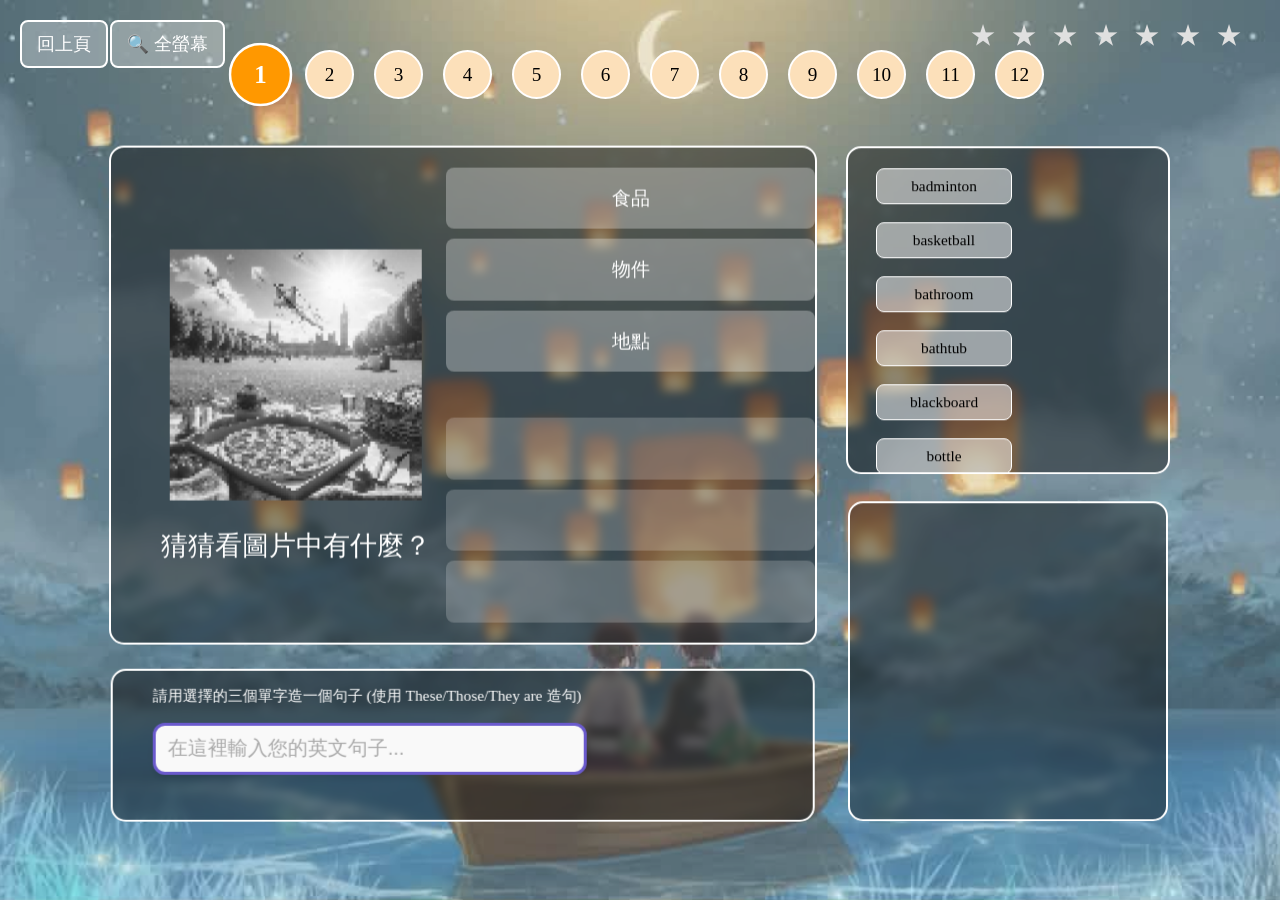
==== commit a56e0f23: "Update hard_mode.html" ====
--- a/hard_mode.html
+++ b/hard_mode.html
@@ -170,35 +170,71 @@
 
         // 前端 AI 繪圖產生器 (經由 Vercel 後端安全帶入付費版 Key)
         async function generateFrontendImage(promptText) {
-            const fallbackImage = "static/image/default_ai.png";
+            const response = await fetch("/api/generate-image", {
+                method: "POST",
+                headers: { "Content-Type": "application/json" },
+                body: JSON.stringify({ promptText })
+            });
+
+            if (!response.ok) {
+                let errorMessage = `圖片生成失敗（HTTP ${response.status}）`;
+                try {
+                    const errorData = await response.json();
+                    errorMessage = errorData.details || errorData.error || errorMessage;
+                    console.error("Pollinations 生圖 API 錯誤：", errorData);
+                } catch (_) {
+                    // 回應不是 JSON 時保留 HTTP 錯誤訊息。
+                }
+                throw new Error(errorMessage);
+            }
+
+            const contentType = response.headers.get("content-type") || "";
+            if (!contentType.toLowerCase().startsWith("image/")) {
+                throw new Error(`後端回應不是圖片（${contentType || "未知 Content-Type"}）`);
+            }
+
+            const imageBlob = await response.blob();
+            if (!imageBlob.size) {
+                throw new Error("API 回傳的圖片內容是空的");
+            }
+
+            // objectUrl 用於當前畫面顯示；portfolioImage 用於作品集儲存。
+            const objectUrl = URL.createObjectURL(imageBlob);
+            let portfolioImage = objectUrl;
 
             try {
-                const response = await fetch("/api/generate-image", {
-                    method: "POST",
-                    headers: { "Content-Type": "application/json" },
-                    body: JSON.stringify({ promptText })
-                });
-
-                if (!response.ok) throw new Error("繪圖 API 回傳失敗");
-
-                const data = await response.json();
-                const imageUrl = data.imageUrl;
-
-                return new Promise((resolve) => {
-                    const img = new Image();
-                    img.src = imageUrl;
-                    img.onload = () => resolve(imageUrl);
-                    img.onerror = () => {
-                        console.warn("圖片載入失敗，切換至備用圖片");
-                        const levelData = levelDataCache.find(item => Number(item.level) === Number(currentLevel));
-                        resolve(levelData ? levelData.image_origin : fallbackImage);
+                // 壓縮成 512x512 JPEG data URL，避免把暫時性 blob URL 存進 localStorage。
+                // 若轉檔失敗，仍可顯示圖片，但作品集會暫存 object URL。
+                portfolioImage = await new Promise((resolve, reject) => {
+                    const image = new Image();
+                    image.onload = () => {
+                        try {
+                            const canvas = document.createElement("canvas");
+                            canvas.width = 512;
+                            canvas.height = 512;
+                            const context = canvas.getContext("2d");
+                            context.fillStyle = "#ffffff";
+                            context.fillRect(0, 0, canvas.width, canvas.height);
+
+                            const scale = Math.min(512 / image.naturalWidth, 512 / image.naturalHeight);
+                            const width = Math.round(image.naturalWidth * scale);
+                            const height = Math.round(image.naturalHeight * scale);
+                            const x = Math.round((512 - width) / 2);
+                            const y = Math.round((512 - height) / 2);
+                            context.drawImage(image, x, y, width, height);
+                            resolve(canvas.toDataURL("image/jpeg", 0.78));
+                        } catch (error) {
+                            reject(error);
+                        }
                     };
-                });
-            } catch (err) {
-                console.warn("呼叫繪圖後端失敗，切換至備用圖片:", err);
-                const levelData = levelDataCache.find(item => Number(item.level) === Number(currentLevel));
-                return levelData ? levelData.image_origin : fallbackImage;
-            }
+                    image.onerror = () => reject(new Error("無法讀取生成的圖片"));
+                    image.src = objectUrl;
+                });
+            } catch (error) {
+                console.warn("作品集圖片壓縮失敗，暫用當前圖片網址：", error);
+            }
+
+            return { objectUrl, portfolioImage };
         }
 
         // Gemini API 前端呼叫邏輯
@@ -283,14 +319,14 @@
             handleFinalSave();
 
             try {
-                const generatedUrl = await generateFrontendImage(userSentence);
-                aiImg.src = generatedUrl;
+                const generatedImage = await generateFrontendImage(userSentence);
+                aiImg.src = generatedImage.objectUrl;
                 loading.classList.add("hidden");
                 aiImg.classList.remove("hidden");
-                footer.style.display = "flex"; 
-                
+                footer.style.display = "flex";
+
                 saveToPortfolio({
-                    image: generatedUrl, 
+                    image: generatedImage.portfolioImage,
                     mode: '困難模式',
                     level: currentLevel,
                     sentence: userSentence,
@@ -299,7 +335,9 @@
                     time: new Date().toLocaleString('zh-TW', { hour12: false })
                 });
             } catch (e) {
-                loading.textContent = "生圖功能暫時休息，不影響過關，請點擊下一關。";
+                console.error("AI 生圖失敗：", e);
+                loading.textContent = `圖片生成失敗：${e.message || "請稍後再試"}。過關紀錄不受影響。`;
+                aiImg.classList.add("hidden");
                 footer.style.display = "flex";
             }
         }
--- a/static/css/hard_mode.css
+++ b/static/css/hard_mode.css
@@ -689,3 +689,153 @@
         display: flex !important;
     }
 }
+
+@media screen and (max-width: 768px) {
+    .game-box {
+        width: 90%;
+        height: 30%;
+        transform: translate(-50%, -100%);
+    }
+     #vague-image {
+        height: 70%;  /* 可自行調整 */
+    }
+    .sentence {
+        width: 90%;
+        height: 14%;
+        transform: translate(-39%, 120%);
+        font-size: 0.8em;
+        padding: 0 20px;
+        z-index: 1000;
+    }
+    .sentence p {
+        font-size: 3.5vw;
+        margin: 8px 0;
+    }
+    .sentence-input {
+        height: 35%; 
+        width: 80%;
+        font-size: 15px;
+        transform: translateY(-15%);
+
+    }
+    .answer-area {
+        width: 90%;
+        height: 35%;
+        transform: translate(-50%, 50%);
+    }
+    .word-card {
+        height: 40%;
+        transform: translateY(-125%);
+    }
+    .feed-back {
+        height: 45%;
+        transform: translateY(-20%);
+    }
+    .cards {
+        width: 60%;
+        font-size: 16px;
+    }
+    .confirm {
+        width: 25%;
+    }
+    .card {
+        width: 70%;
+        padding: 3px 0;
+        margin: 4px auto;
+        background: rgba(255, 255, 255, 0.5);
+        border: 1px solid white;
+        color: black;
+        border-radius: 8px;
+        text-align: center;
+        font-size: 1.2em;
+        cursor: pointer;
+        transition: 0.2s;
+    }
+    .confirm-btn {
+        right: 10px;
+        margin-top: 2px;
+        padding: 4px 8px;
+        border-radius: 8px;
+        font-size: 0.8em;
+        transform: translateY(-20%);
+    }
+
+    .submit-btn {
+        right: 10px;
+        bottom: 10px;
+        padding: 5px 9px;
+        font-size: 1em;
+    }
+
+    #level-indicator {
+        gap: 10px;
+        font-size: 0.5em;
+        margin-top: 90px;
+    }
+    .level-circle {
+        width: 16px;
+        height: 16px;
+    }
+    .star {
+        font-size: 1.5rem;
+    }
+    #stars-container {
+        top: 5vh;
+        right: 3vw;
+        gap: 10px;
+    }
+    #left-side p {
+        font-size: 2vh;
+    }
+    #right-side {
+        gap: 20px;
+    }
+
+    #tip-boxes {
+        gap: 5px;
+    }
+    #answer-boxes {
+        gap: 5px;
+    }
+
+    .tip-box {
+        height: 25%;
+        min-height: 20px;
+        font-size: 0.7em;
+    }
+    .answer-box {
+        height: 25%;
+        min-height: 20px;
+        font-size: 0.7em;
+    }
+    #feedback-container {
+        margin-top: 20px;
+        font-size: 0.8rem;
+        color: white;
+        /* border: 2px solid white; */
+    }
+    #generate-image-btn {
+        bottom: 10px; 
+        right: 80px;
+        padding: 6px 12px;
+        border-radius: 10px;
+    }
+    .modal-body h3 {
+        font-size: 10px;
+    }
+    .modal-content {
+        background-color: #fff;
+        padding: 20px;
+        border-radius: 15px;
+        box-shadow: 0 4px 12px rgba(0, 0, 0, 0.2);
+        /* 設置寬高並置中 */
+        width: 80vw; /* 寬度 80% */
+        height: 45vh; /* 高度 45% */
+    }
+    .modal-summary-stars {
+        font-size: 1.5rem; 
+    }
+    #fullscreen-btn {
+        display: none;
+    }
+}
